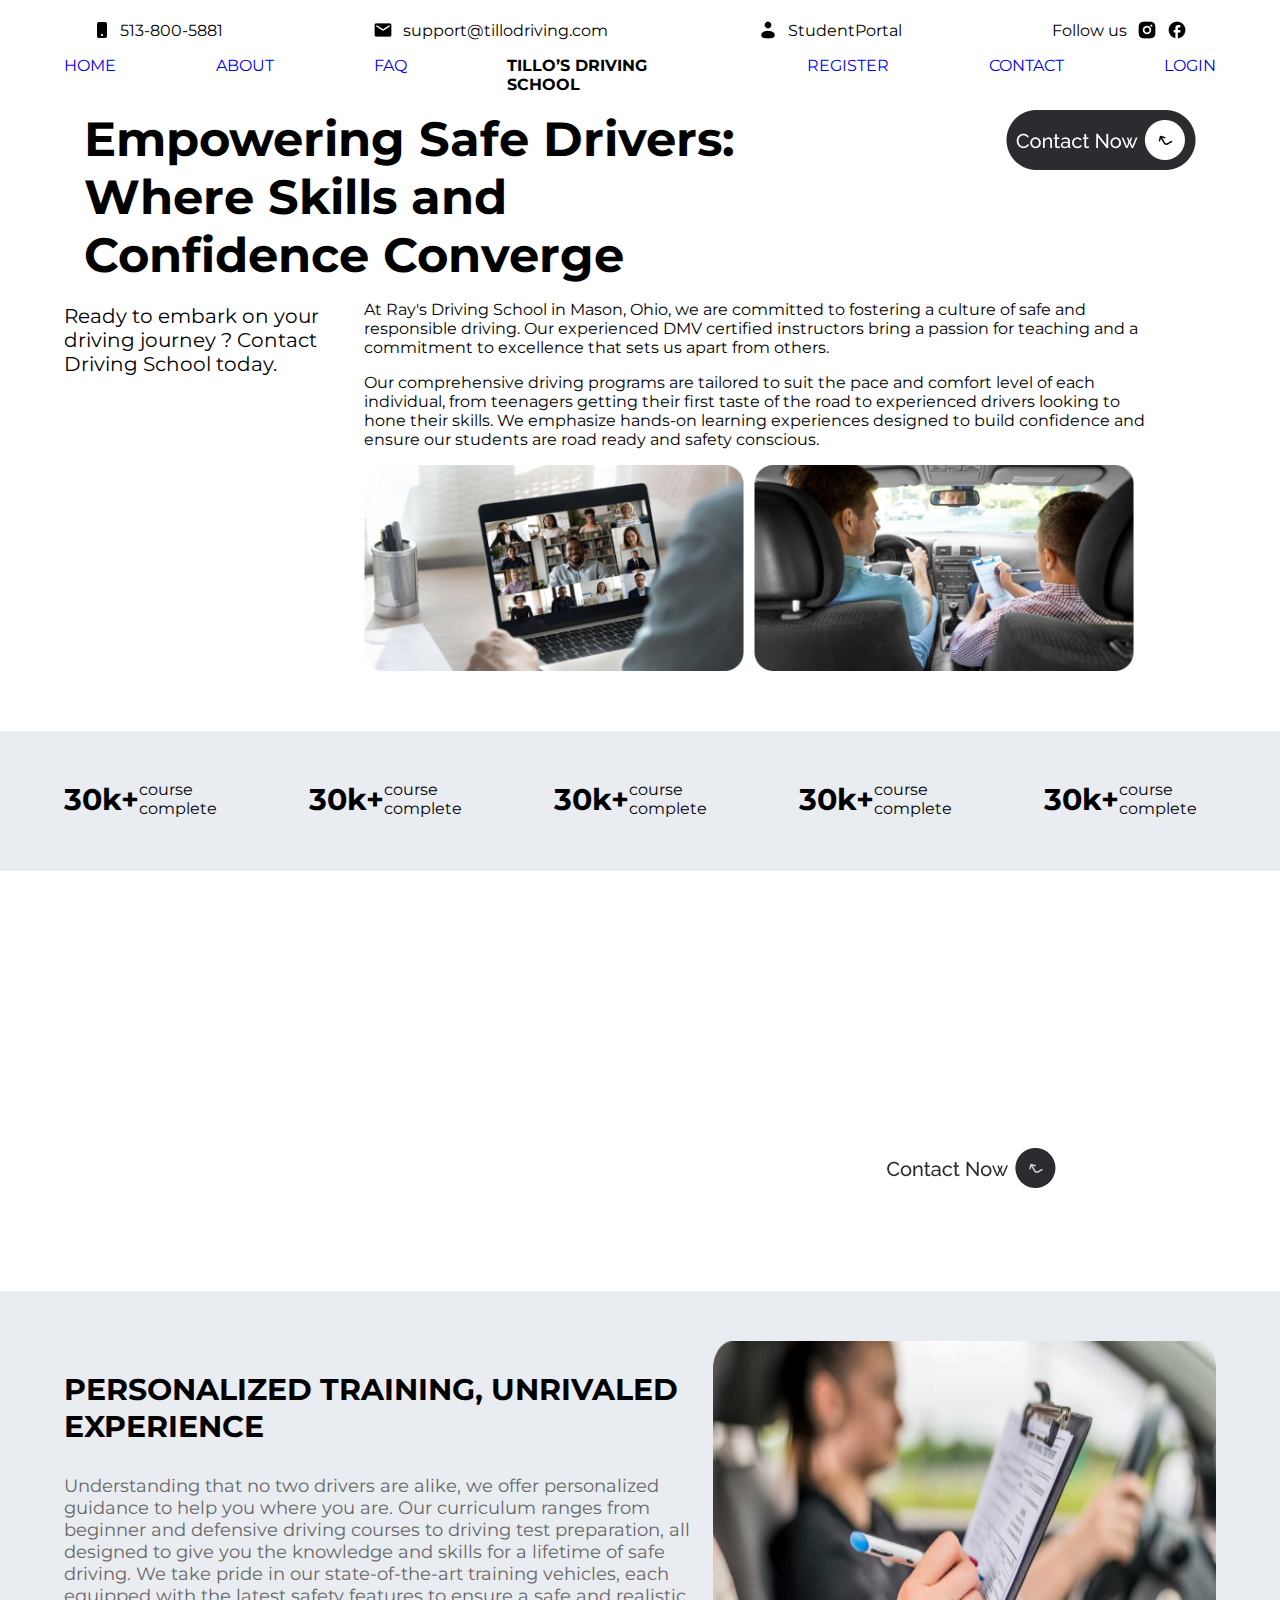
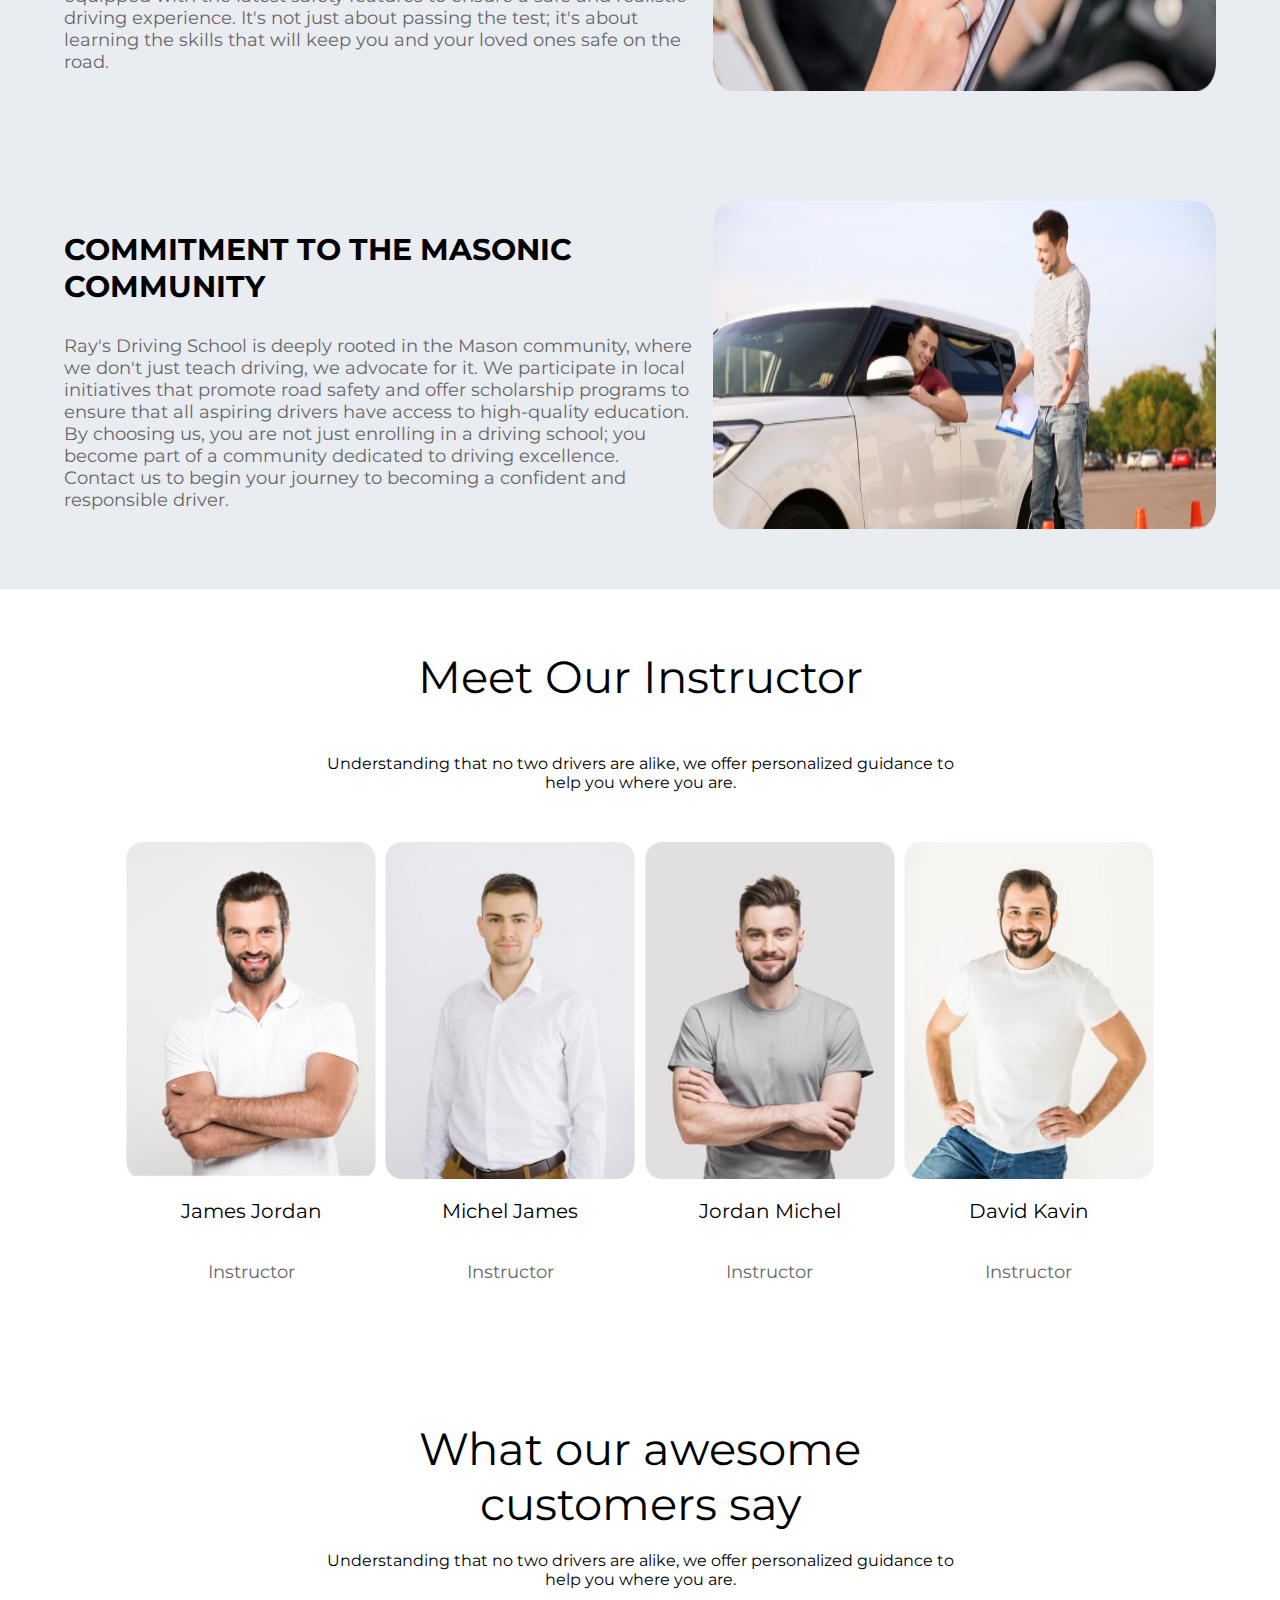
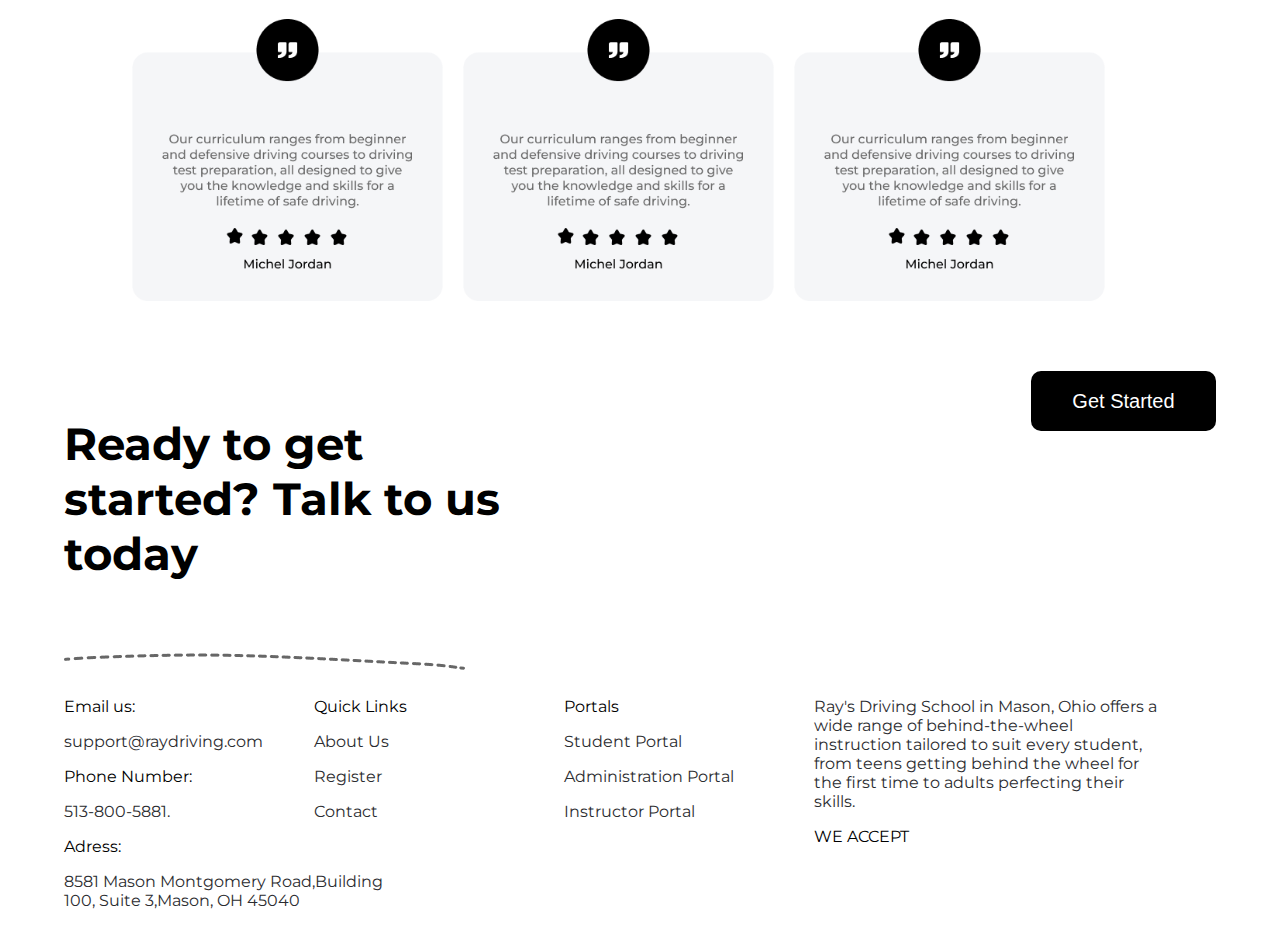
==== inex.html @ 868ac38b "added new page" ====
<!DOCTYPE html>
<html lang="en">
<head>
    <meta charset="UTF-8">
    <meta name="viewport" content="width=device-width, initial-scale=1.0">
    <title>Document</title>
    <link rel="stylesheet" href="style.css">
    <link rel="stylesheet" href="syle.css">
</head>
<body>
    <header>
        <section class="container information">
            <div class="im-nain">
                <div class="in-main">
                    <img src="img/bi_phone-fill.png" alt="phone nuber">
                    <p>
                        513-800-5881
                    </p>
                </div>
                <div class="in-main">
                    <img src="img/material-symbols_mail.png" alt="email">
                    <p>
                        support@tillodriving.com
                    </p>
                </div>
                <div class="in-main">
                    <img src="img/solar_user-bold.png" alt="st portal">
                    <p>
                        StudentPortal
                    </p>
                </div>
                <div class="in-main">
                    <p>
                        Follow us
                    </p>
                    <img src="img/ri_instagram-fill.png" alt="follow us">
                    <img src="img/ic_baseline-facebook.png" alt="follow us">
                </div>
            </div>
        </section>
        <section class="container navbar">
            <div class="links">
                <p><a href="#">
                    HOME 
                </a></p>
                <p><a href="#">
                    ABOUT 
                </a></p>
                <p><a href="#">
                    FAQ 
                </a></p>
                <p class="nav_title">
                    <span style="font-weight: bold;">TILLO’S DRIVING SCHOOL</span>  
                </p>
                <p><a href="#">
                    REGISTER 
                </a></p>
                <p><a href="#">
                    CONTACT 
                </a></p>
                <p><a href="#">
                    LOGIN 
                </a></p>
            </div>
        </section>
        <section class="section_1 container">
            <p class="section_n1-title">
                Empowering Safe Drivers:
                Where Skills and Confidence
                Converge
            </p>
            <a href="#"><img src="img/img-btn-box.png" alt="contact-btn" class="section_n1-btn"></a>
        </section>
        <section class="section_n-2 container">
            <p class="section_n2-main-text">
                Ready to embark on your 
                driving journey ? Contact
                Driving School today.
            </p>
            <div class="section_n2-main-text--right">
                <p>At Ray's Driving School in Mason, Ohio, we are committed to fostering a culture of safe and responsible driving. Our experienced DMV certified instructors bring a passion for teaching and a commitment to excellence that sets us apart from others.
                </p>
                <p>
                    Our comprehensive driving programs are tailored to suit the pace and comfort level of each individual, from teenagers getting their first taste of the road to experienced drivers looking to hone their skills. We emphasize hands-on learning experiences designed to build confidence and ensure our students are road ready and safety conscious.
                </p>
                <div class="left_con-pictures">
                    <img src="img/Rectangle 10.png" alt="head-pic" class="head-pic">
                    <img src="img/Rectangle 11.png" alt="head-pic" class="head-pic">
                </div>
            </div>
        </section>
    </header>
    <main>
        <section class="section_n-3">
            <div class="container">
                <div class="section_n3_courses">
                    <div class="section_n3_courses-course">
                        <p class="bold_num">
                            30k+
                        </p>
                        <p class="cc-text">
                            course complete 
                        </p>
                    </div>
                    <div class="section_n3_courses-course">
                        <p class="bold_num">
                            30k+
                        </p>
                        <p class="cc-text">
                            course complete 
                        </p>
                    </div>
                    <div class="section_n3_courses-course">
                        <p class="bold_num">
                            30k+
                        </p>
                        <p class="cc-text">
                            course complete 
                        </p>
                    </div>
                    <div class="section_n3_courses-course">
                        <p class="bold_num">
                            30k+
                        </p>
                        <p class="cc-text">
                            course complete 
                        </p>
                    </div>
                    <div class="section_n3_courses-course">
                        <p class="bold_num">
                            30k+
                        </p>
                        <p class="cc-text">
                            course complete 
                        </p>
                    </div>  
                </div>
            </div>
        </section>
        <section class="section_n4 container">
            <div class="section_n4_lessons">
                <p class="lesson_text">
                    Book your first driving lesson today
                </p>
                <a href="#"><img src="img/btn.png" alt="contact-btn"></a>
            </div>
        </section>
        <section class="section_n-5">
            <div class="container informations">
                <div class="section_n5_information">
                    <div class="info_text">
                        <p class="info_text-title">
                            PERSONALIZED TRAINING, UNRIVALED EXPERIENCE
                        </p>
                        <p class="info_text-subtitle">
                            Understanding that no two drivers are alike, we offer personalized guidance to help you where you are. Our curriculum ranges from beginner and defensive driving courses to driving test preparation, all designed to give you the knowledge and skills for a lifetime of safe driving. We take pride in our state-of-the-art training vehicles, each equipped with the latest safety features to ensure a safe and realistic driving experience. It's not just about passing the test; it's about learning the skills that will keep you and your loved ones safe on the road.
                        </p>
                    </div>
                    <img src="img/course-card.png" alt="info-pic" class="info-pic">
                </div>
                <div class="section_n5_information">
                    <div class="info_text">
                        <p class="info_text-title">
                            COMMITMENT TO THE MASONIC COMMUNITY
                        </p>
                        <p class="info_text-subtitle">
                            Ray's Driving School is deeply rooted in the Mason community, where we don't just teach driving, we advocate for it. We participate in local initiatives that promote road safety and offer scholarship programs to ensure that all aspiring drivers have access to high-quality education. By choosing us, you are not just enrolling in a driving school; you become part of a community dedicated to driving excellence. Contact us to begin your journey to becoming a confident and responsible driver.
                        </p>
                    </div>
                    <img src="img/course-card (1).png" alt="info-pic" class="info-pic">
                </div>
            </div>
        </section>
        <section class="section_6 container">
            <p class="section_n4-title">
                Meet Our Instructor
            </p>
            <p class="section_n4-subtitle">
                Understanding that no two drivers are alike, we offer personalized guidance to help you where you are.
            </p>
            <div class="section_n5-cards">
                <div class="section_n5-cards-card">
                    <img src="img/Rectangle 9 (1).png" alt="" class="card-img">
                    <p class="card-title">
                        James Jordan
                    </p>
                    <p class="card-subtitle">
                        Instructor
                    </p>
                </div>
                <div class="section_n5-cards-card">
                    <img src="img/Rectangle 9 (2).png" alt="" class="card-img">
                    <p class="card-title">
                        Michel James
                    </p>
                    <p class="card-subtitle">
                        Instructor
                    </p>
                </div>
                <div class="section_n5-cards-card">
                    <img src="img/Rectangle 9 (3).png" alt="" class="card-img">
                    <p class="card-title">
                        Jordan Michel
                    </p>
                    <p class="card-subtitle">
                        Instructor
                    </p>
                </div>
                <div class="section_n5-cards-card">
                    <img src="img/Rectangle 9.png" alt="" class="card-img">
                    <p class="card-title">
                        David Kavin
                    </p>
                    <p class="card-subtitle">
                        Instructor
                    </p>
                </div>
            </div>
        </section>
        <section class="section_n5 container">
            <p class="section_n4-title">
                What our awesome customers say
            </p>
            <p class="section_n4-subtitle">
                Understanding that no two drivers are alike, we offer personalized guidance to help you where you are. 
            </p>
            <div class="section_n5-cards">
                <img src="img/test-card.png" alt="card_n5-pic" class="section_n5-cards--card">
                <img src="img/test-card.png" alt="card_n5-pic" class="section_n5-cards--card">
                <img src="img/test-card.png" alt="card_n5-pic" class="section_n5-cards--card">
                <p>
                </p>
            </div>
        </section>    
    </main>
    <footer>
        <section class="footer_start-section container">
            <div class="footer-start-string">
                <p>
                    Ready to get started? <span style="font-weight: bold;">Talk to us today</span>
                </p>
                <img src="img/Abstract Line.png" alt="line">
            </div>
            <button class="start-btn">Get Started</button>
        </section>
        <section class="footer_section container">
            <div class="footer_main-col">
                <p class="tit-blod">
                    Email us:
                </p>
                <p class="stit-gray">
                    support@raydriving.com
                </p>
                <p class="tit-blod">
                    Phone Number:
                </p>
                <p class="stit-gray">
                    513-800-5881.</p>
                <p class="tit-blod">
                    Adress:
                </p>
                <p class="stit-gray">
                    8581 Mason Montgomery Road,Building 100, Suite 3,Mason, OH 45040    </p>
            </div>
            <div class="footer_main-col">
                <p class="tit-blod">
                    Quick Links
                </p>
                <p class="stit-gray">
                    About Us
                </p>
                <p class="stit-gray">
                    Register
                </p>
                <p class="stit-gray">
                    Contact
                    </p>
            </div>
            <div class="footer_main-col">
                <p class="tit-blod">
                    Portals
               </p>
                <p class="stit-gray">
                    Student Portal
                </p>
                <p class="stit-gray">
                    Administration Portal
                </p>
                <p class="stit-gray">
                    Instructor Portal
                </p>
            </div>
            <div class="footer_main-col">
                <p class="stit-gray">
                    Ray's Driving School in Mason, Ohio offers a wide range of behind-the-wheel instruction tailored to suit every student, from teens getting behind the wheel for the first time to adults perfecting their skills.
                </p>
                <p class="tit-blod">
                    WE ACCEPT
               </p>
            </div>
        </section>
    </footer>
</body>
</html>
---- style.css ----
.section_1{
    display: flex;
    flex-direction: row;
    justify-content: center;
    align-items: start;
    gap: 20%;
}
.section_n1-title{
    font-size: 48px;
    width: 60%;
    font-weight: bold;
    margin: 0;
}
.section_n-2{
    display: flex;
    flex-direction: row;
}
.section_n2-main-text{
    width: 300px;
    font-size: 20px;
}
.section_n2-main-text--right{
    width: 800px;
}
.left_con-pictures{
    display: flex;
    flex-direction: row ;
    gap: 10px;
}
.head-pic{
    width: 380px;
}
.section_n-3{
    margin-top: 60px;
    margin-bottom: 60px;
    height: 140px;
    background-color: #E9ECF1;
}
.section_n3_courses{
    margin-top: 20px;
    display: flex;
    flex-direction: row;
    align-items: center;
    justify-content: center;
    gap: 70px;
}
.section_n3_courses-course{
    display: flex;
    flex-direction: row;
    align-items: center;
    justify-content: center;
}
.bold_num{
    font-size: 30px;
    font-weight: bold;
}
.cc-text{
    width: 100px;
}
.section_n4{
    background-image: url(https://banfflakelouise.bynder.com/m/4aaa5faf752abd99/1500x810_jpg-2021_MinnewankaLoop_ScenicDrive_CascadeMountain_RobertMassey.jpg);
    height: 300px;
    border-radius: 20px;
    background-size: 1200px 600px;
    display: flex;
    align-items: flex-end;
    justify-content: center;
    background-position: 50% 100%;
}
.section_n4_lessons{
    display: flex;
    flex-direction: column;
    align-items: center;
    justify-content: center;
    margin-right: 20px;
}
.lesson_text{
    font-size: 40px;
    color: white;
    font-weight: bold;
    text-align: center;
    width: 450px;
}
.section_n-5{
    background-color: #E9ECF1;
    margin-top: 60px;
}
.informations{
    margin-top: 50px;
    display: flex;
    flex-direction: column;
}
.section_n5_information{
    margin-top: 50px;
    display: flex;
    flex-direction: row;
    gap: 20px;
    margin-bottom: 60px;
}
.info_text-title{
    font-size: 30px;
    font-weight: bold;
}
.info_text-subtitle{
    font-size: 18px;
    color: #676767;
}
.section_6{
    flex-direction: column;
    gap: 50px;  
}
.section_n5-cards{
    display: flex;
    flex-direction: row;
}
.section_n5-cards-card{
    width: 350px;
    display: flex;
    flex-direction: column;
    align-items: center;
}
.card-img{
    width: 250px;
}
.card-title{
    font-size: 20px;
}
.card-subtitle{
    font-size: 18px;
    color: #676767;
}
---- syle.css ----
@import url('https://fonts.googleapis.com/css2?family=Montserrat:ital,wght@0,100..900;1,100..900&display=swap');
body{
    margin: 0;
    padding: 0;
    font-family: "Montserrat", sans-serif;
}
a{
    text-decoration: none;
}
.container{
    width: 90%;
    margin: 0 auto;
    display: flex;
}
.in-main{
    height: 20px;
    display: flex;
    flex-direction: row;
    align-items: center;
    justify-content: center;
    gap: 10px;
}
.information{
    margin-top: 20px;
}
.im-nain{
    margin: 0 auto;
    display: flex;
    flex-direction: row;
    gap: 150px;
}
.links{
    display: flex;
    flex-direction: row;
    gap: 100px;
    margin: 0 auto;
}
.header_main{
    margin-top: 20px;
    align-items: center;
}
.head_main_title{
    margin-top: 0;
    margin-bottom: 0;
    font-size: 65px;
    font-weight: bold;
}
.head_main_sub-title{
    width: 300px;
    font-size: 20px;
}
.section_n1{
    background-color: #E9ECF1;
    height: 100px;
    font-size: 30px;
    font-weight: bold;
    margin: 0 auto;
    margin-bottom: 50px;
}
.section_n2{
    flex-direction: column;
}
.section_n2-name--subtitle{
    font-size: 20px;
}
.section_n2-name--title{
    font-size: 50px;
    font-weight: bold;
}
.card{
    width: 25%;
    margin-left: 3%;
    margin-right: 3%;
}
.section_n2-cards{
    margin: 0 auto;
}
.section_n3{
    margin-top: 60px;
    background-color: #E9ECF1;
    display: flex;
    flex-direction: column;
}
.section_n3-cards{
    display: flex;
    flex-direction: row;
    gap: 9%;
    margin-bottom: 40px;
}
.section_n3-cards--card{
    margin: 0 auto;
    width: 300px;
}
.card_n3-pic{
    width: 350px;
}
.card_dep{
    display: flex;
    flex-direction: row;
    align-items: end;
}
.section_n4{
    flex-direction: column;
    margin: 0 auto;
}
.section_n4-title{
    width: 600px;
    margin: 0 auto;
    margin-top: 60px;
    font-size: 45px;
    text-align: center;
}
.number_button{
    margin: 10px auto;
}
.section_n4-subtitle{
    width: 650px;
    margin: 0 auto;
    text-align: center;
}
.section_n4-course-card{
    display: flex;
    flex-direction: row;
    align-items: center;
    justify-content: center;
    gap: 50px;
    background-color: #E9ECF1;
    border-radius: 20px;
    margin-top: 30px;
}
.section_n4-course-card--price{
    font-size: 30px;
    font-weight: bold;

}
.section_n4-course-card--name{
    font-size: 18px;
    width: 200px;
    font-weight: bold;
}
.course-card-option-btn{
    width: 200px;
    height: 38px;
    border-radius: 70px;
    border: 0;
    background-color: #2B2C30;
    color: white;
    font-weight: bold;
}
.section_n5{
    display: flex;
    flex-direction: column;
    gap: 20px;
}
.section_n5-cards{
    width: 90%;
    margin: 0 auto;
    margin-bottom: 60px;
}
.section_n5-cards--card{
    width: 30%;
    margin: 10px;
}
.footer-start-string{
    width: 550px;
    font-size: 45px;
    font-weight: bold;
    margin-bottom: 0;
}
.start-btn{
    width: 200px;
    height: 60px;
    border-radius: 10px;
    font-size: 20px;
    color: white;
    border: 0;
    background-color: #000000;
}
.footer_start-section{
    flex-direction: row;
    gap: 40%;
}
.stit-gray{
    color: #2B2C30;
    width: 350px;
}
.footer_main-col{
    width: 250px;   
}
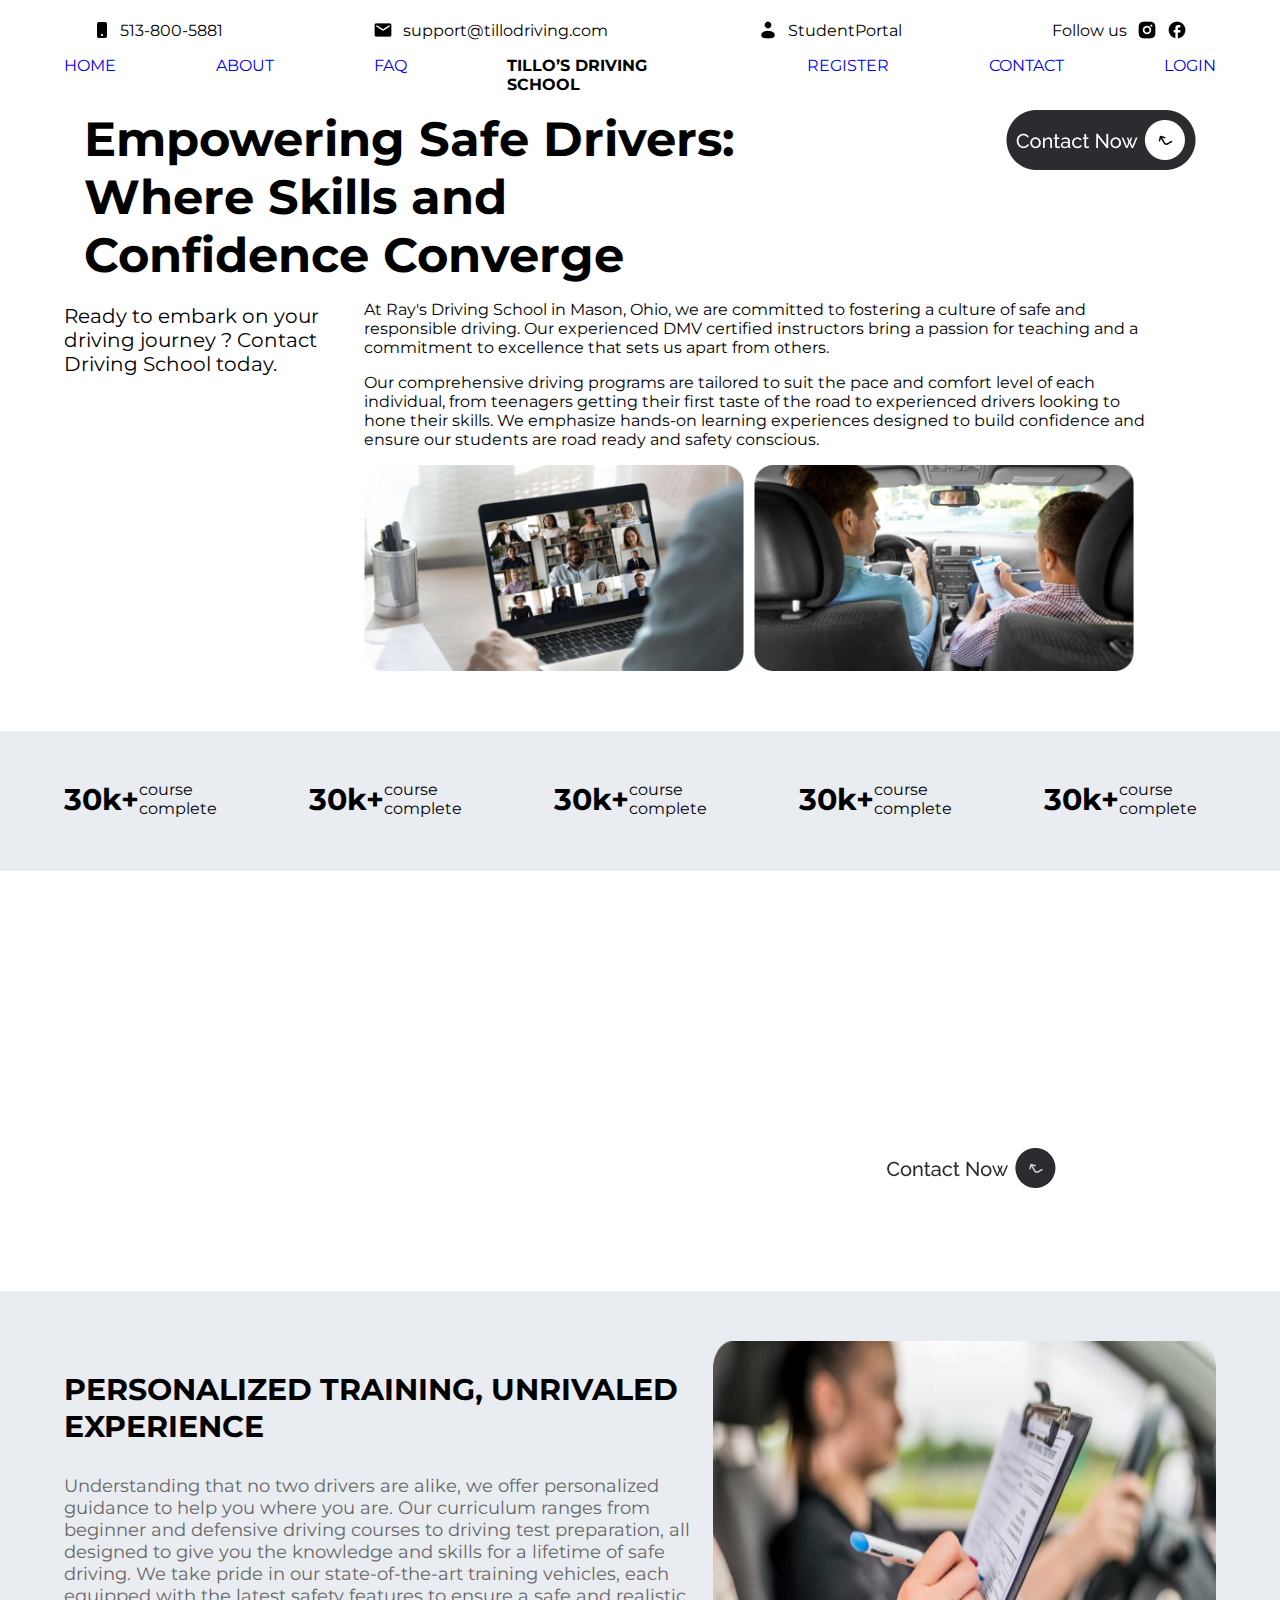
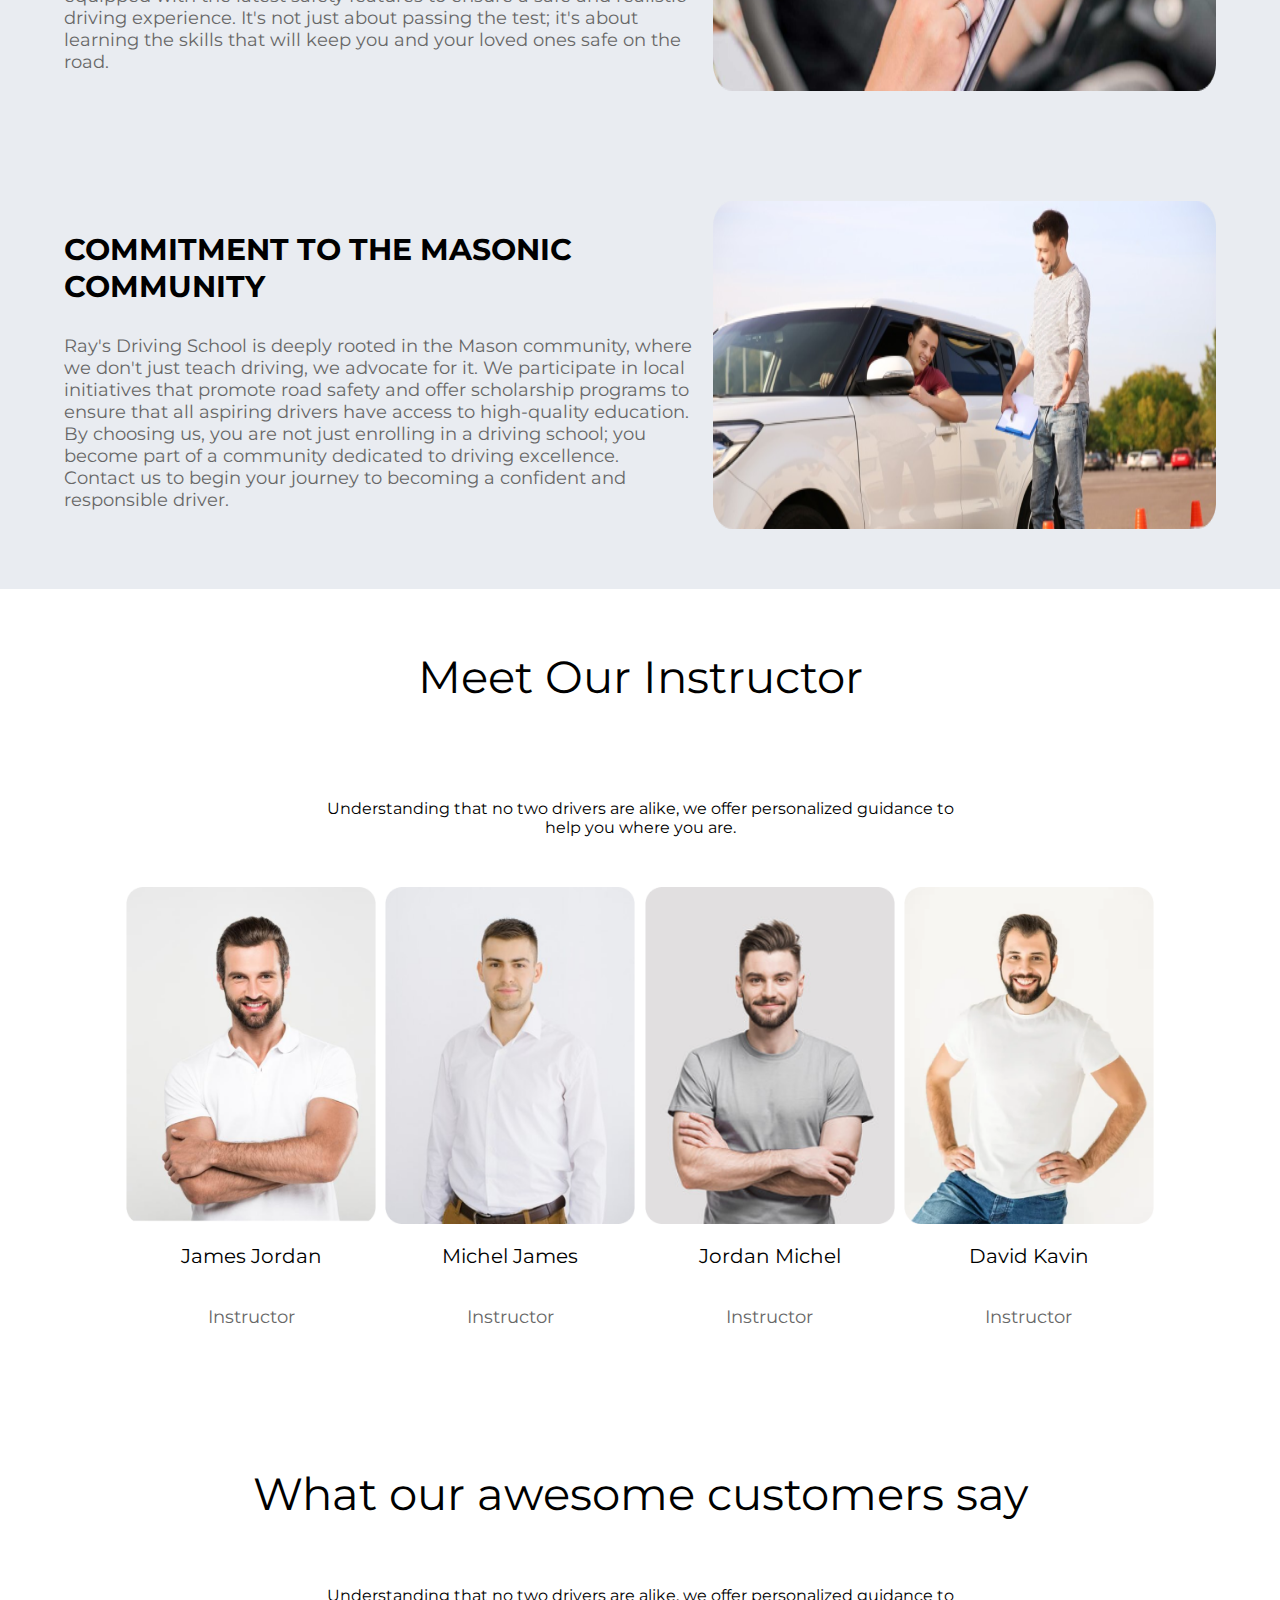
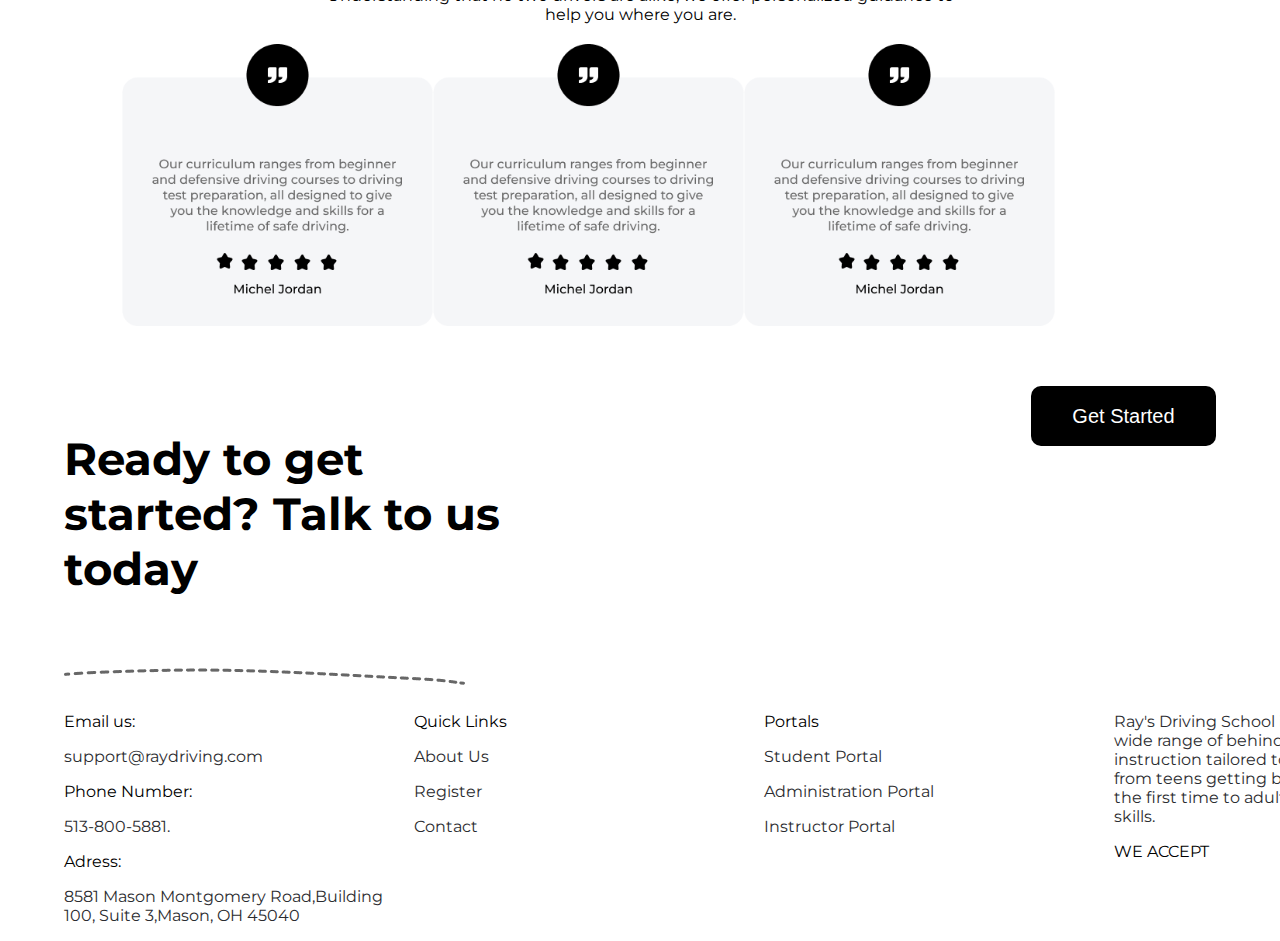
==== commit 0a1a3332: "Update inex.html" ====
--- a/inex.html
+++ b/inex.html
@@ -40,7 +40,7 @@
         </section>
         <section class="container navbar">
             <div class="links">
-                <p><a href="#">
+                <p><a href="./index.html">
                     HOME 
                 </a></p>
                 <p><a href="#">
@@ -301,4 +301,4 @@
         </section>
     </footer>
 </body>
-</html>+</html>
--- a/syle.css
+++ b/syle.css
@@ -104,7 +104,11 @@
     margin: 0 auto;
 }
 .section_n4-title{
+<<<<<<< HEAD
     width: 600px;
+=======
+    width: 700px;
+>>>>>>> 7ca45e59a688d71e3bb1893e36f86ffdb9191381
     margin: 0 auto;
     margin-top: 60px;
     font-size: 45px;
@@ -159,7 +163,10 @@
 }
 .section_n5-cards--card{
     width: 30%;
+<<<<<<< HEAD
     margin: 10px;
+=======
+>>>>>>> 7ca45e59a688d71e3bb1893e36f86ffdb9191381
 }
 .footer-start-string{
     width: 550px;
@@ -184,6 +191,9 @@
     color: #2B2C30;
     width: 350px;
 }
+<<<<<<< HEAD
 .footer_main-col{
     width: 250px;   
 } 
+=======
+>>>>>>> 7ca45e59a688d71e3bb1893e36f86ffdb9191381
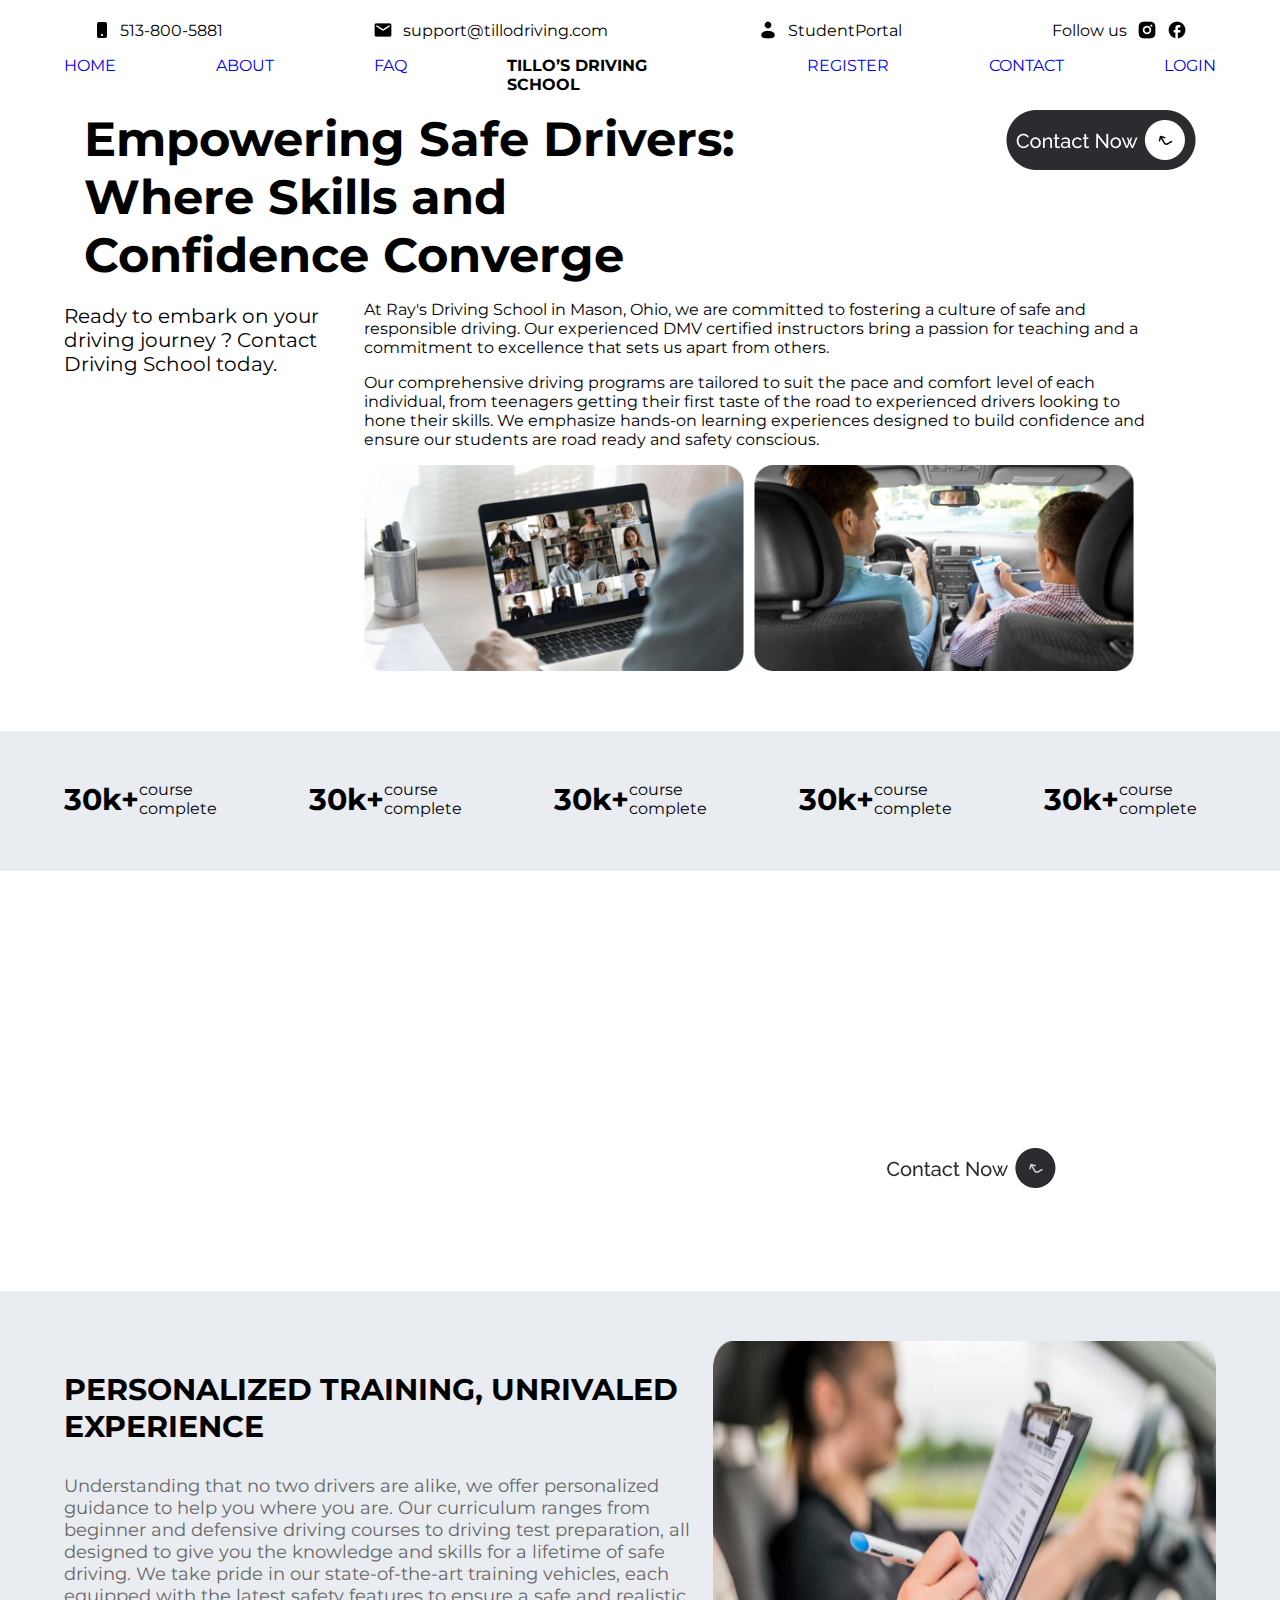
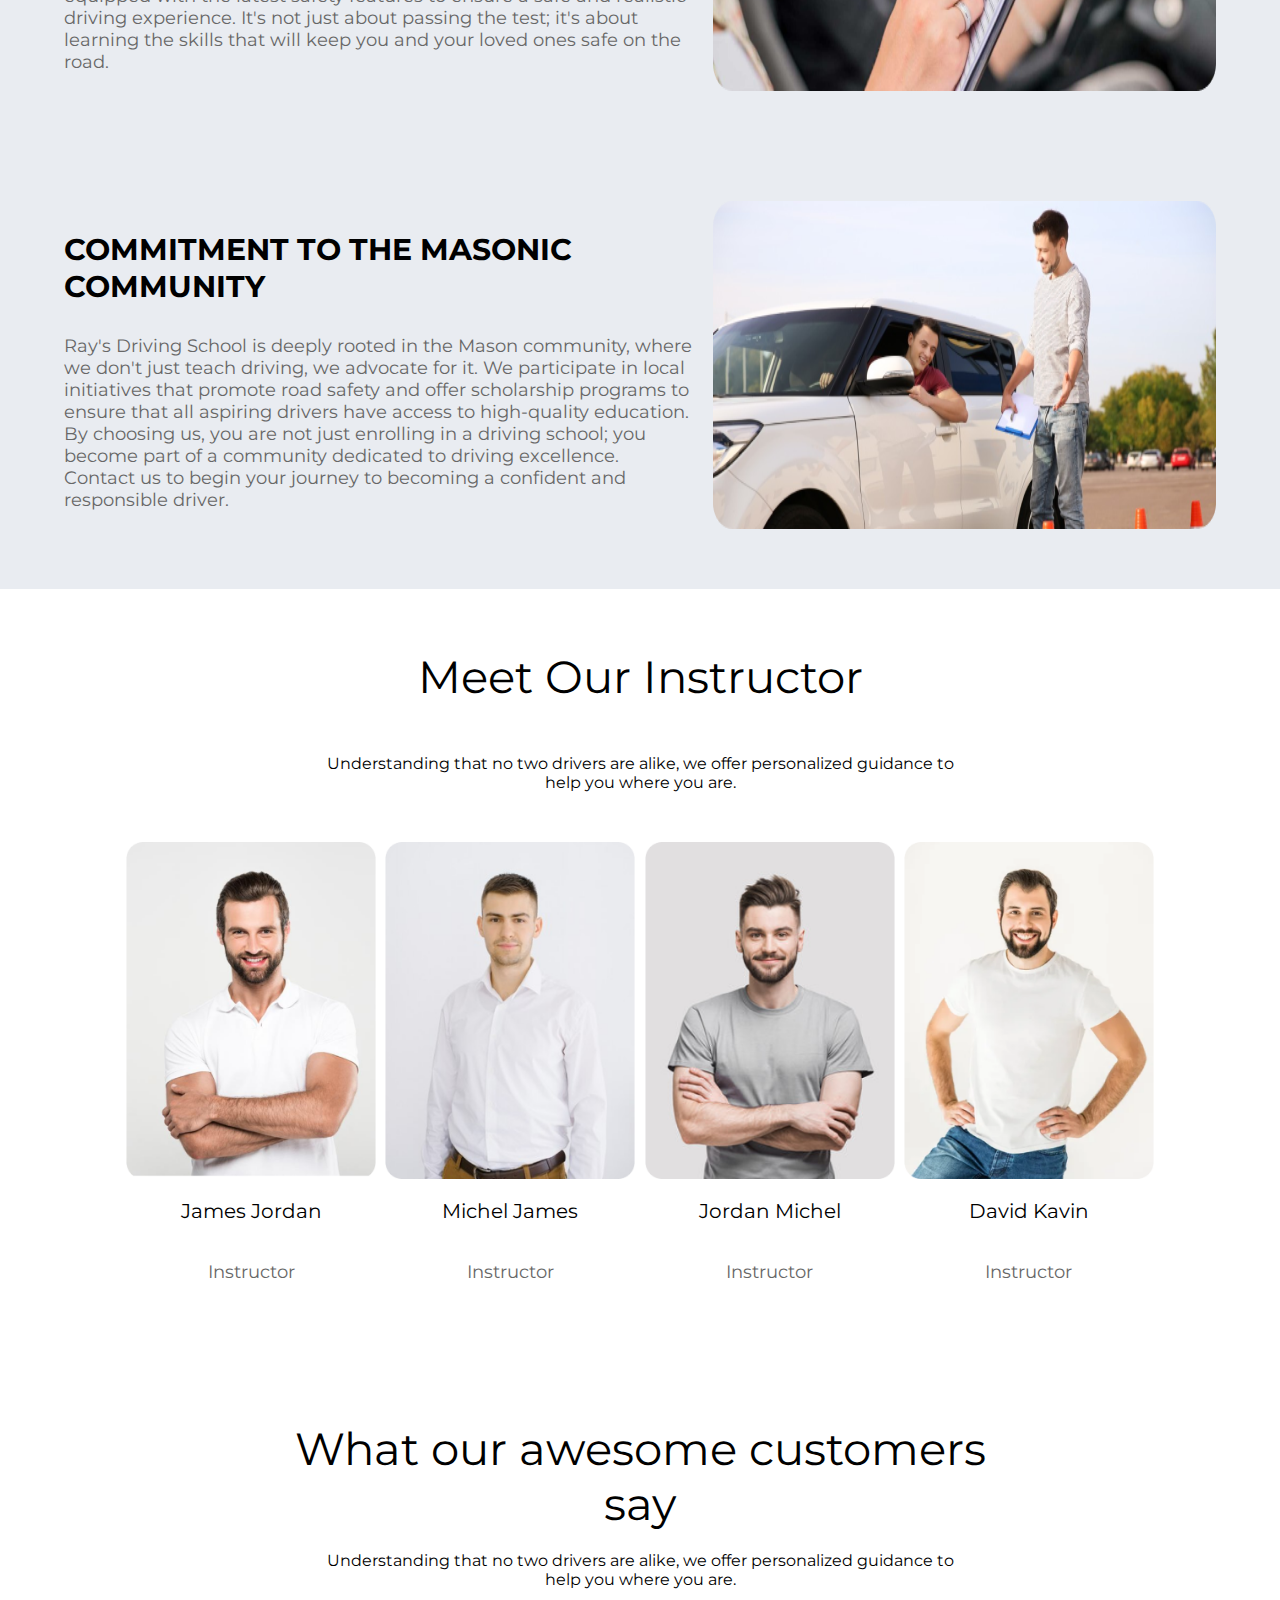
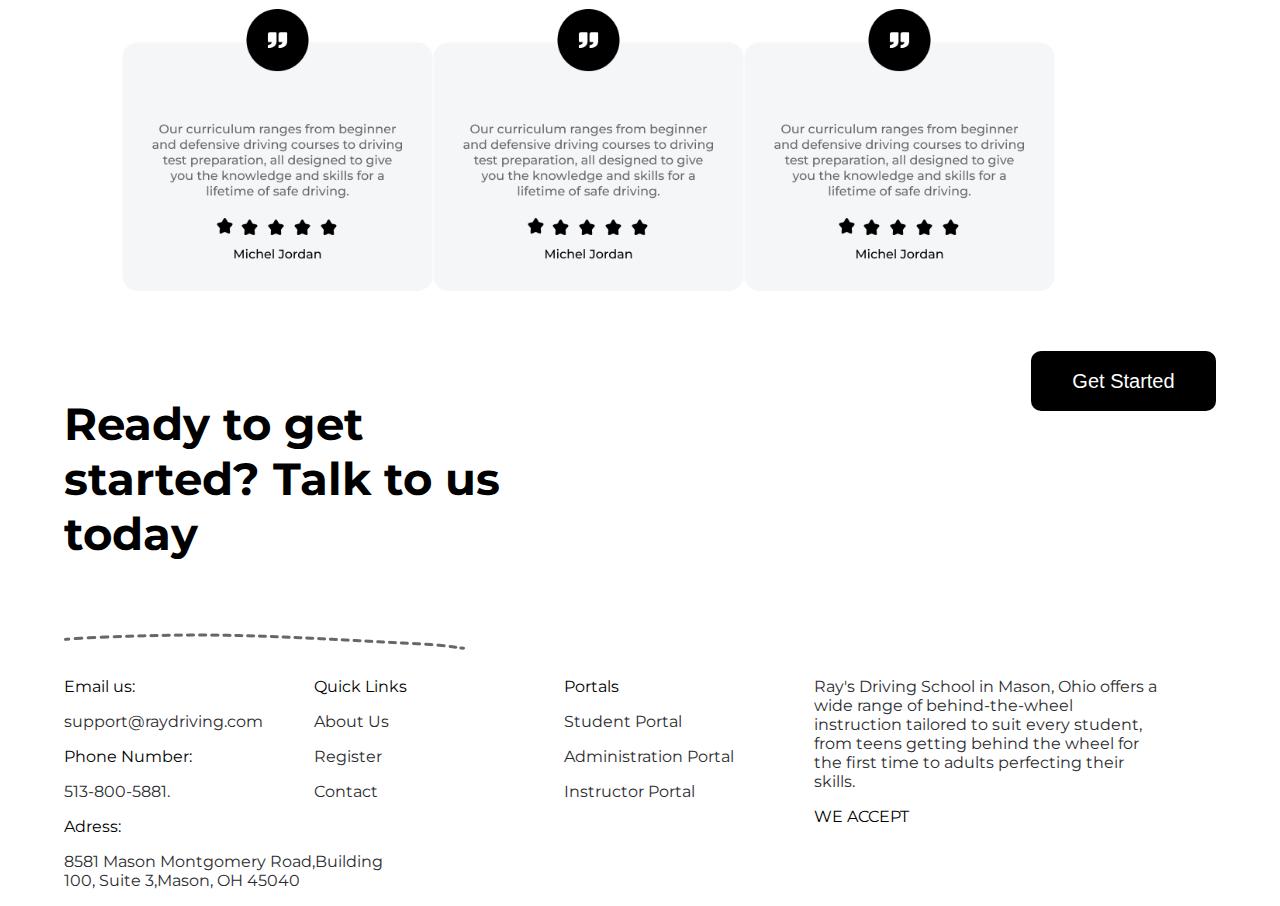
==== commit 61ecdef9: "update" ====
--- a/inex.html
+++ b/inex.html
@@ -301,4 +301,4 @@
         </section>
     </footer>
 </body>
-</html>
+</html>--- a/syle.css
+++ b/syle.css
@@ -104,11 +104,7 @@
     margin: 0 auto;
 }
 .section_n4-title{
-<<<<<<< HEAD
-    width: 600px;
-=======
     width: 700px;
->>>>>>> 7ca45e59a688d71e3bb1893e36f86ffdb9191381
     margin: 0 auto;
     margin-top: 60px;
     font-size: 45px;
@@ -163,10 +159,6 @@
 }
 .section_n5-cards--card{
     width: 30%;
-<<<<<<< HEAD
-    margin: 10px;
-=======
->>>>>>> 7ca45e59a688d71e3bb1893e36f86ffdb9191381
 }
 .footer-start-string{
     width: 550px;
@@ -191,9 +183,6 @@
     color: #2B2C30;
     width: 350px;
 }
-<<<<<<< HEAD
 .footer_main-col{
     width: 250px;   
 } 
-=======
->>>>>>> 7ca45e59a688d71e3bb1893e36f86ffdb9191381
